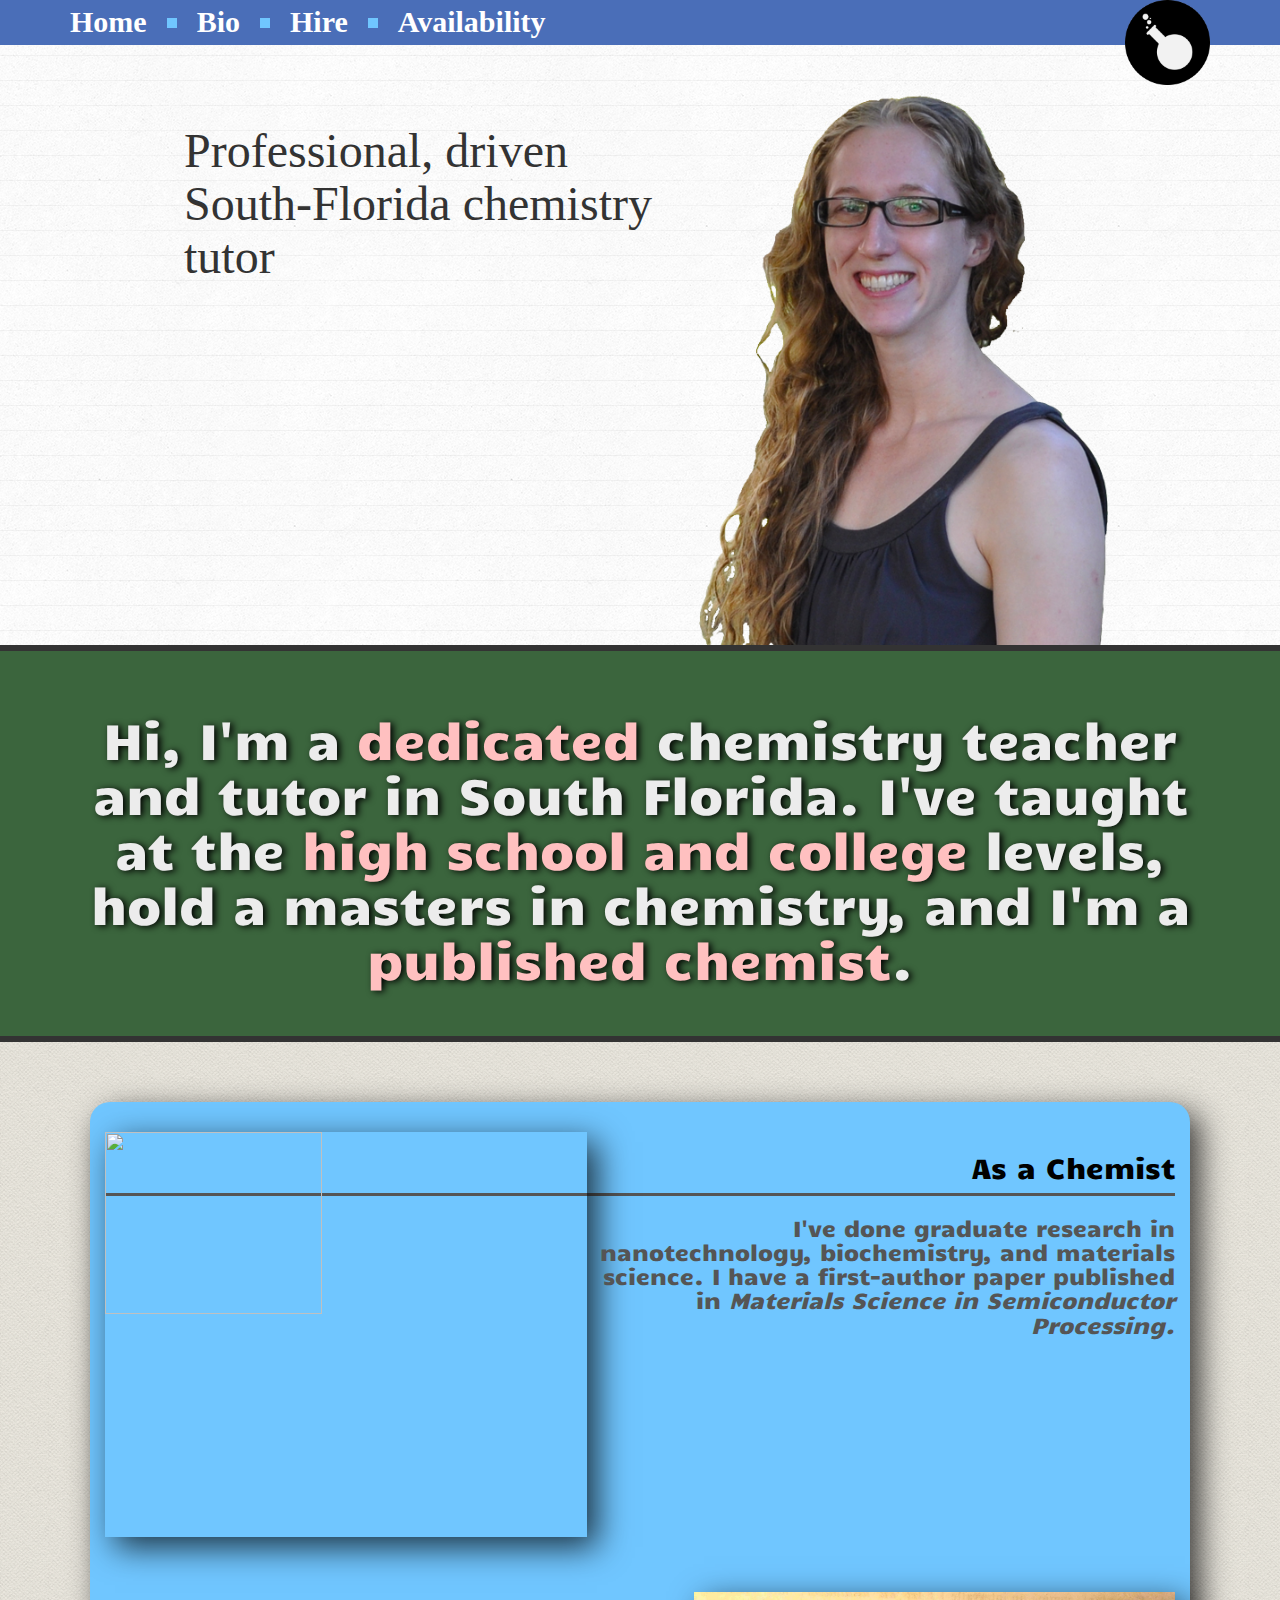
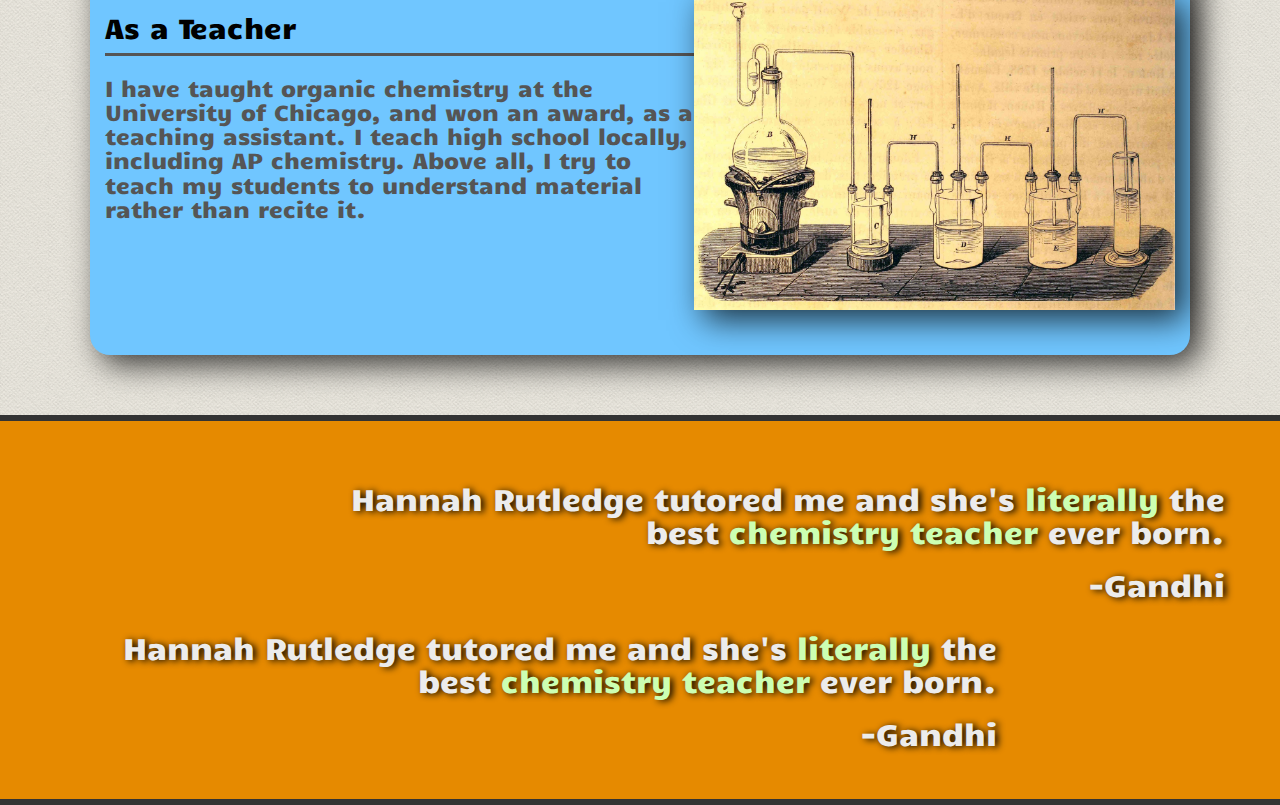
==== index.html @ fa704cb0 "Added Calendar, blurbs on front page" ====
<html lang="en"><head>
    <meta charset="utf-8">
    <meta http-equiv="X-UA-Compatible" content="IE=edge">
    <meta name="viewport" content="width=device-width, initial-scale=1">

    <title>Hannah Rutledge Tutoring</title>

    <!-- Bootstrap core CSS -->
    <link href="css/bootstrap.min.css" rel="stylesheet">
    <link href="css/bootstrap-theme.min.css" rel="stylesheet">
    <link href="css/custom.css" rel="stylesheet">
    <link href='http://fonts.googleapis.com/css?family=Permanent+Marker|Candal' rel='stylesheet' type='text/css'>
</head>

<body>


<div id="navbar">
    <div class="container">
        <div class="navbar-button"><h2><a href="index.html">Home</a></h2></div><span class="navbar-dot"></span>
        <div class="navbar-button"><h2><a href="bio.html">Bio</a></h2></div><span class="navbar-dot"></span>
        <div class="navbar-button"><h2><a href="hire.html">Hire</a></h2></div><span class="navbar-dot"></span>
        <div class="navbar-button"><h2><a href="availability.html">Availability</a></h2></div>
        <img src="img/chem-icon.png">
    </div>
</div>

<div id="jumbotron-background">
    <div class="container" style="height:600px; position:relative;">
        <h1 class="jumbotron-text">Professional, driven South-Florida chemistry tutor</h1>
        <img class="jumbotron-img" src="img/cover-2.png">
    </div>
</div>

<div class="chalkboard">
    <div class="container">
        <h2 class="chalkboard-text">Hi, I'm a <em>dedicated</em> chemistry teacher and tutor in South Florida. I've taught at the <em>high school and college</em> levels, hold a masters in chemistry, and I'm a <em>published chemist</em>.</h2>
    </div>
</div>

<div class="neutral-background">
    <div class="container">
        <div class="trans">
            <div class="row">
            <img src="img/nanotube.png" style="float:left; width:45%; margin-bottom:15px;">     
                <div style="text-align:right;">    
                    <h2>As a Chemist</h2>
                    <h3>I've done graduate research in nanotechnology, biochemistry, and materials science. I have a first-author paper published in <em>Materials Science in Semiconductor Processing.</em></h3>
                </div>
            </div>
            <br><br>
            <div class="row">
                <img src="img/lab.jpg" style="float:right; width:45%; margin-bottom:15px;">
                <div style="text-align:left;">
                    <h2>As a Teacher</h2>
                    <h3>I have taught organic chemistry at the University of Chicago, and won an award, as a teaching assistant. I teach high school locally, including AP chemistry. Above all, I try to teach my students to understand material rather than recite it.</h3>
                </div>
            </div>
        </div>
    </div>
</div>

<div class="orange-bg">
    <div class="container">
        <div class="row" style="padding-left:20%">
            <h2 class="orange-bg-text" style="text-align:right">Hannah Rutledge tutored me and she's <em>literally</em> the best <em>chemistry teacher</em> ever born.</h2>
            <h2 class="orange-bg-text" style="text-align:right">-Gandhi</h2>
        </div>
        <div class="row" style="padding-right:20%">
            <h2 class="orange-bg-text" style="text-align:right">Hannah Rutledge tutored me and she's <em>literally</em> the best <em>chemistry teacher</em> ever born.</h2>
            <h2 class="orange-bg-text" style="text-align:right">-Gandhi</h2>
        </div>
    </div>
</div>







<!-- Bootstrap core JavaScript
================================================== -->
<!-- Placed at the end of the document so the pages load faster -->
<script src="lib/jquery.js"></script>
<script src="js/bootstrap.min.js"></script>
<!-- IE10 viewport hack for Surface/desktop Windows 8 bug -->



</body></html>
---- css/custom.css ----
#navbar{
    background-color: #4A6EB8;
    height:45px;
    vertical-align:middle;
}

#navbar h2{
   font-family: "Calisto MT", "Bookman Old Style", Bookman, "Goudy Old Style", Garamond, "Hoefler Text", "Bitstream Charter", Georgia, serif;
   padding:5px 0;
   margin:0 0;
   font-weight:700;
   color:white;
}

#navbar h2:hover{
    border-bottom:solid;
    border-width:2px;
    border-color:#70C6FF;
    cursor:pointer;
}

.navbar-button{
    display:inline-block;
    padding-top:0px;
    display:inline-block;
    float:left;
}



.navbar-dot{
    vertical-align:middle;
    background-color:#ffffff;
    height:10px;
    width:10px;
    float:left;
    margin-top:18px;
    background-color:#70C6FF;
    margin:18px 20px;
}

#navbar img{
    height:85px;
    width:85px;
    float:right;
}

#jumbotron-background{
    background-image:url("../img/linedpaper.png");
}

.jumbotron-text{
    font-family: 'Permanent Marker', cursive;
    position:relative;
    top:10%;
    left:10%;
    width:45%;
    font-size:48px;
}

.jumbotron-img{
    position:absolute;
    top:8%;
    left:55%;
    height:92%;
}

.chalkboard{
    background-color:#3B653D;
    text-align:center;
    padding:40px;
    border-top:solid;
    border-bottom:solid;
    border-width:6px;
}

.chalkboard-text{
    text-shadow: 3px 1px 7px rgba(0, 0, 0, 1);
    color:#ececec;
    font-family: 'Candal', sans-serif;
    width:100%;
    font-size:50px;
}

.chalkboard-text em{
    font-style:normal;
    color:#ffc0c0;
}

.neutral-background{
    /*background-color:#d3d3d3;*/
    background-image:url("../img/seamless_paper_texture.png");  
    padding:40px 0;
}

.neutral-background h2{
    /*text-shadow: 2px 2px 6px rgba(115, 115, 156, 1);*/
    font-size:28px;
    font-family:'Candal',sans-serif;
    color:#000000;
    border-color:#555555 !important;
    border-bottom:solid;
    padding-bottom:10px;
}

.neutral-background h3{
    font-size:22px;
    font-family:'Candal',sans-serif;
    color:#555555;
}

.trans{
    -webkit-box-shadow: 10px 10px 31px 0px rgba(0,0,0,0.75);
    -moz-box-shadow: 10px 10px 31px 0px rgba(0,0,0,0.75);
    box-shadow: 10px 10px 31px 0px rgba(0,0,0,0.75);
    -webkit-border-radius: 20px;
    -moz-border-radius: 20px;
    border-radius: 20px;
    margin:20px 20px;
    padding:30px 30px;
    background-color:#70C6FF;
}

.trans img{
    -webkit-box-shadow: 10px 10px 31px 0px rgba(0,0,0,0.75);
    -moz-box-shadow: 10px 10px 31px 0px rgba(0,0,0,0.75);
    box-shadow: 10px 10px 31px 0px rgba(0,0,0,0.75);
}

.orange-bg{
    background-color:#E68A00;
    text-align:center;
    padding:40px 0;
    border-top:solid;
    border-bottom:solid;
    border-width:6px;
}

.orange-bg-text{
    text-shadow: 3px 1px 7px rgba(0, 0, 0, 1);
    color:#ececec;
    font-family: 'Candal', sans-serif;
    width:100%;
    font-size:30px !important;
}

.orange-bg-text em{
    font-style:normal;
    color:#CCFFB2;
}


.biography{
    position:relative;
    background-color:#3B653D;
    text-align:left;
    padding:10px 50px 30px 50px;
    border:solid;
    border-width:6px;
    margin: 30px 0;
    width:80%;
    -webkit-border-radius: 15px;
    -moz-border-radius: 15px;
    border-radius: 15px;
}

.biography h2{
    text-shadow: 3px 1px 7px rgba(0, 0, 0, 1);
    color:#ececec;
    font-family: 'Candal', sans-serif;
    width:100%;
    font-size:30px;
}

.hire-column{
    background-image:url("../img/trans-bg.png");
    position:relative;
    text-align:left;
    padding: 10px 20px 30px 20px;
    -webkit-border-radius: 15px;
    -moz-border-radius: 15px;
    border-radius: 15px;
}

.hire-column h2{
    /*text-shadow: 3px 1px 7px rgba(0, 0, 0, 1);*/
    color:black;
    font-family: 'Candal', sans-serif;
    width:100%;
    font-size:30px;
}

textarea{
    resize:none;
}

a{
    color:inherit;
    text-decoration:inherit;
}

a:hover{
    color:inherit;
    text-decoration:inherit;
}

a:visited{
    color:inherit;
    text-decoration:inherit;
}
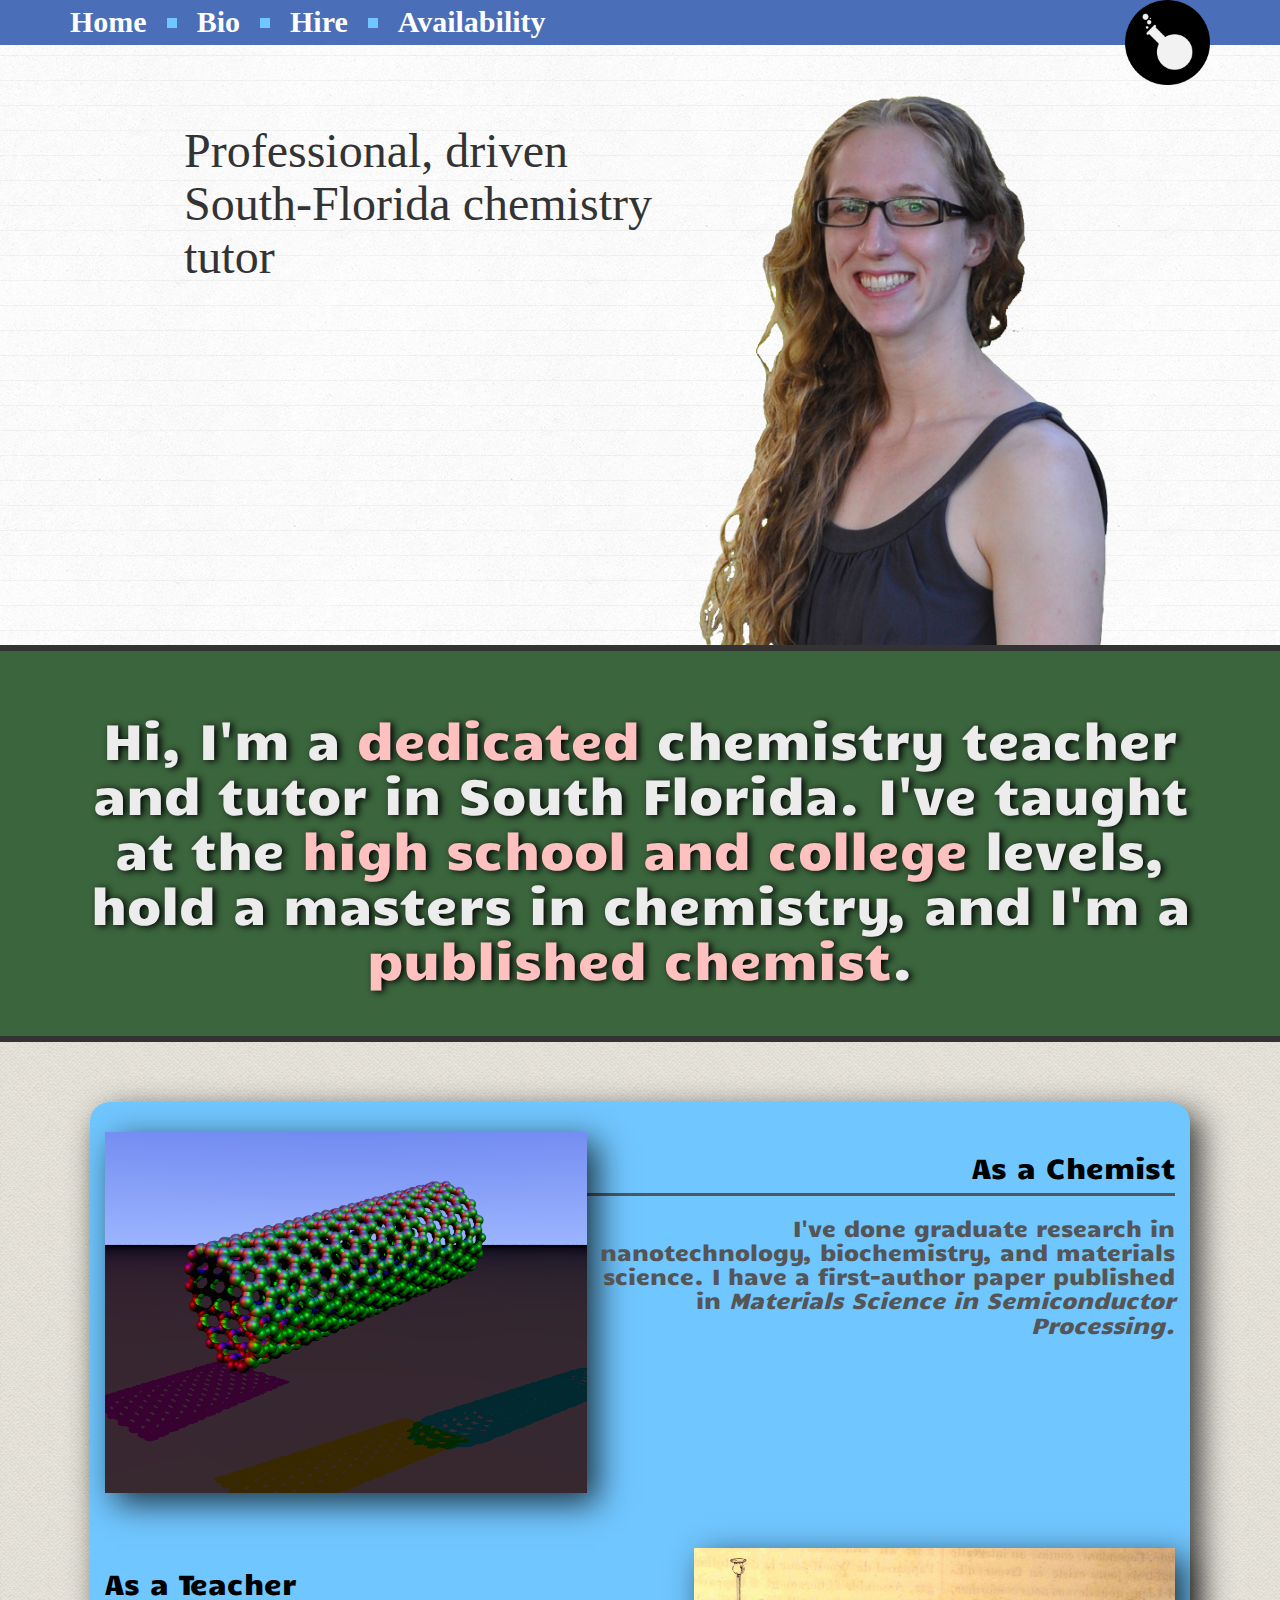
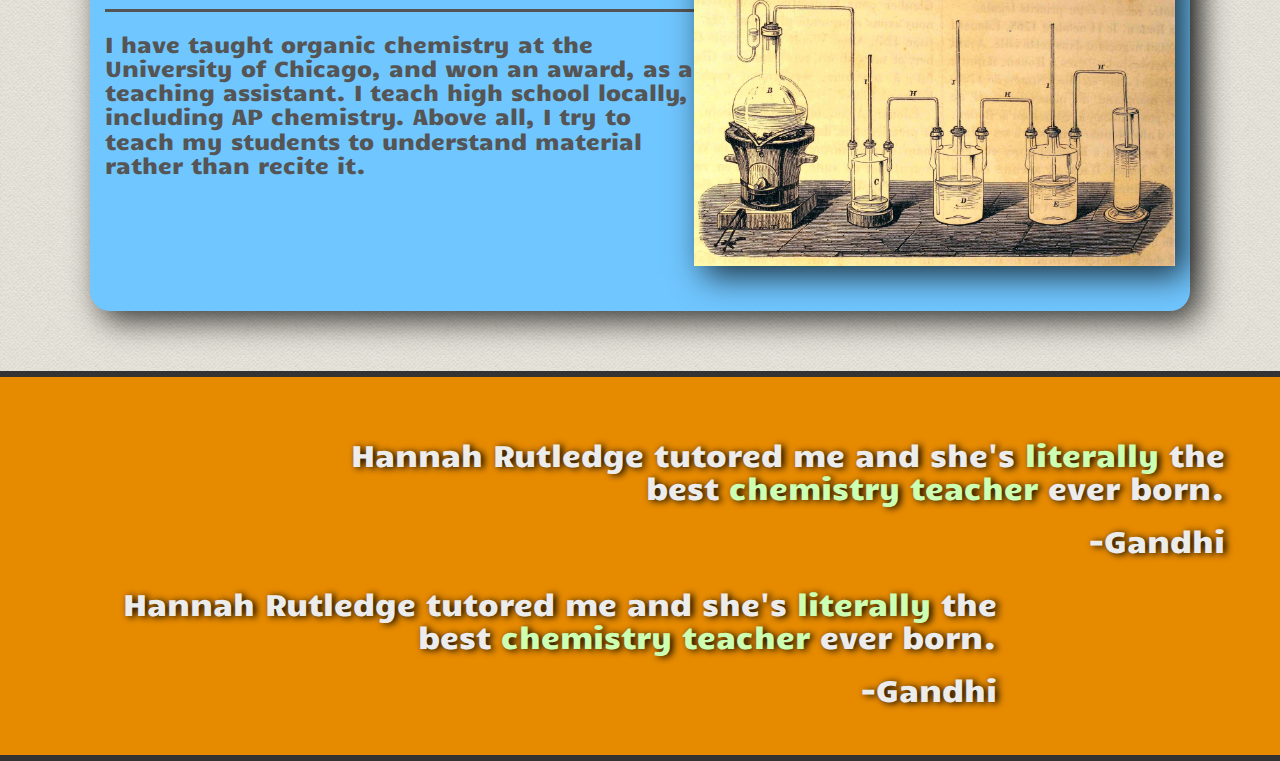
==== commit 0479ec68: "fix html typo" ====
--- a/index.html
+++ b/index.html
@@ -42,7 +42,7 @@
     <div class="container">
         <div class="trans">
             <div class="row">
-            <img src="img/nanotube.png" style="float:left; width:45%; margin-bottom:15px;">     
+            <img src="img/nanotube.PNG" style="float:left; width:45%; margin-bottom:15px;">     
                 <div style="text-align:right;">    
                     <h2>As a Chemist</h2>
                     <h3>I've done graduate research in nanotechnology, biochemistry, and materials science. I have a first-author paper published in <em>Materials Science in Semiconductor Processing.</em></h3>
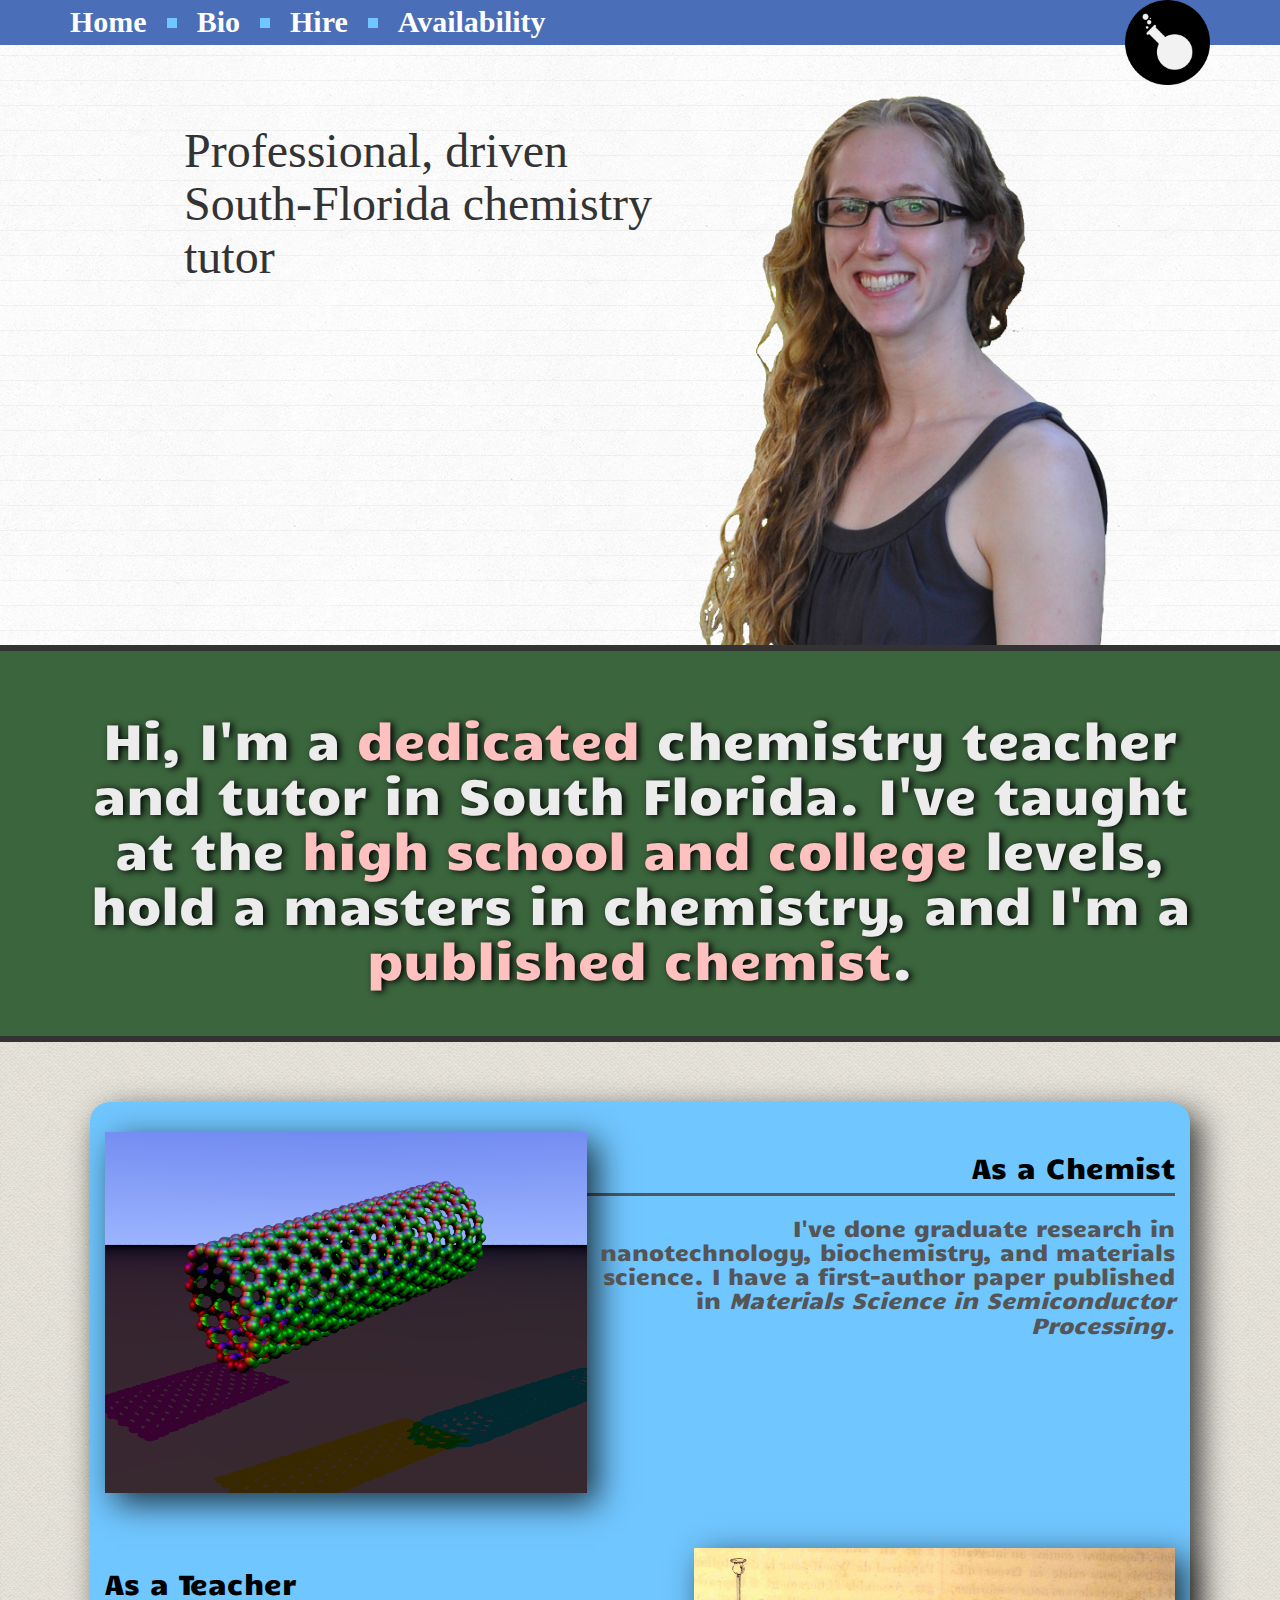
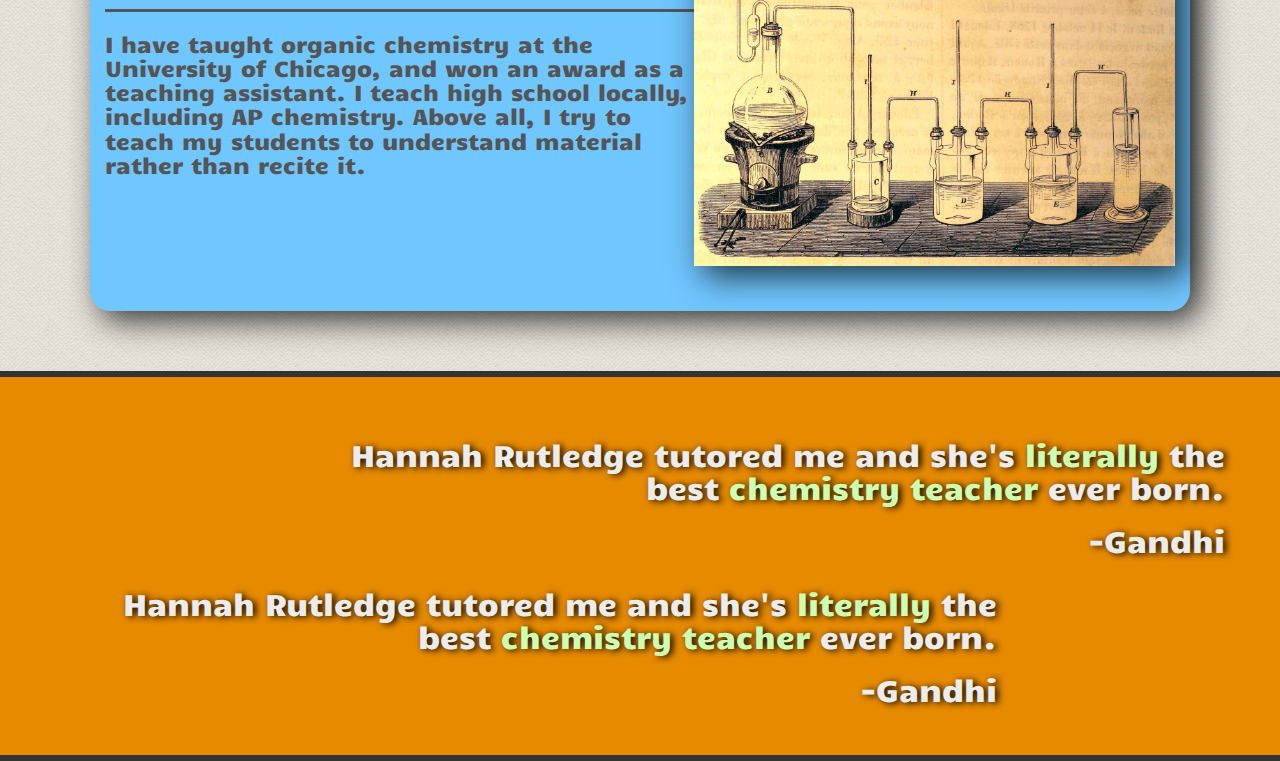
==== commit 1d2ec062: "Removed comma (typo)" ====
--- a/index.html
+++ b/index.html
@@ -53,7 +53,7 @@
                 <img src="img/lab.jpg" style="float:right; width:45%; margin-bottom:15px;">
                 <div style="text-align:left;">
                     <h2>As a Teacher</h2>
-                    <h3>I have taught organic chemistry at the University of Chicago, and won an award, as a teaching assistant. I teach high school locally, including AP chemistry. Above all, I try to teach my students to understand material rather than recite it.</h3>
+                    <h3>I have taught organic chemistry at the University of Chicago, and won an award as a teaching assistant. I teach high school locally, including AP chemistry. Above all, I try to teach my students to understand material rather than recite it.</h3>
                 </div>
             </div>
         </div>
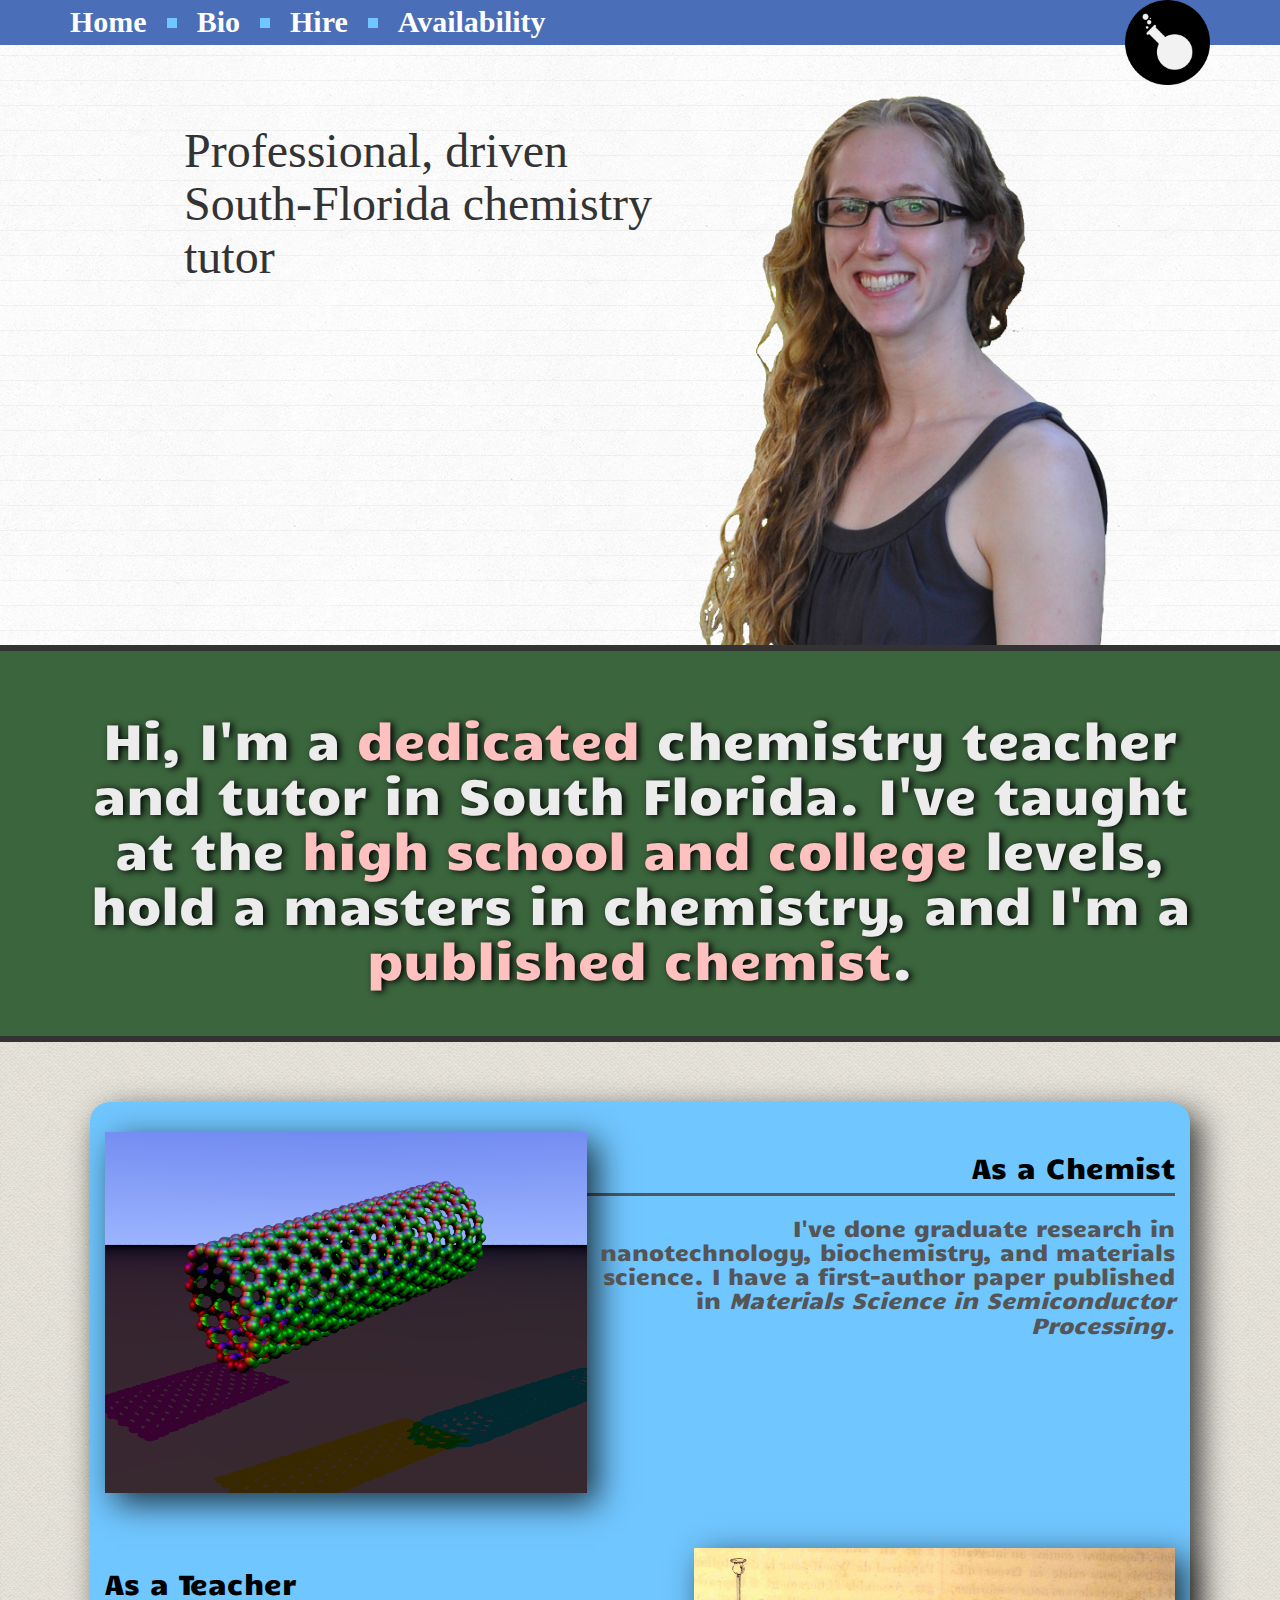
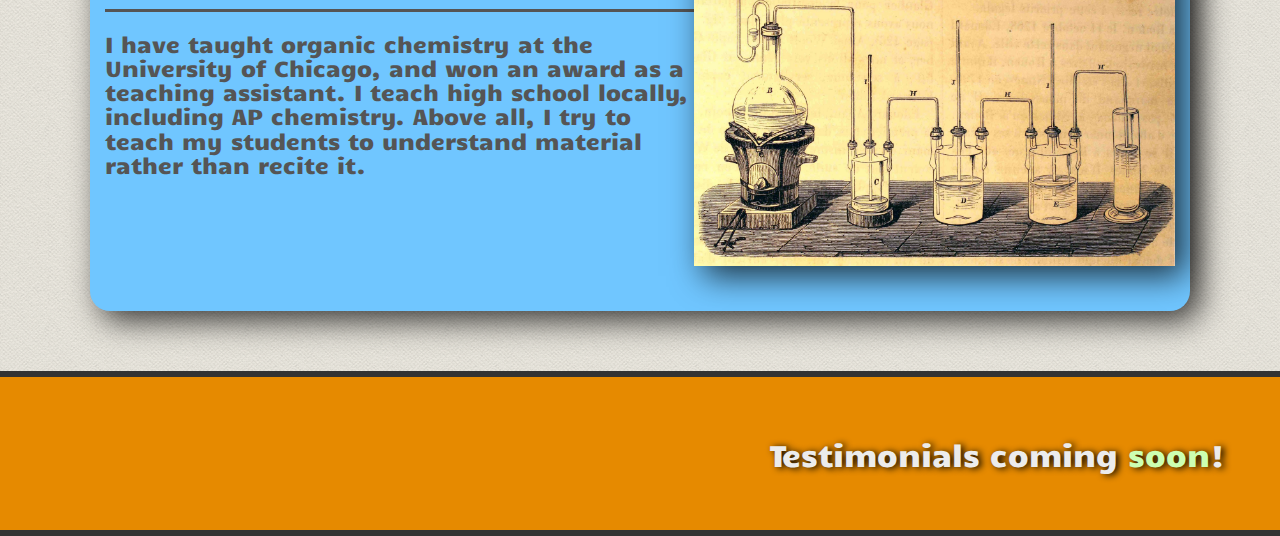
==== commit cbc43046: "Changed testimonials" ====
--- a/index.html
+++ b/index.html
@@ -1,15 +1,24 @@
+<!DOCTYPE HTML>
 <html lang="en"><head>
     <meta charset="utf-8">
-    <meta http-equiv="X-UA-Compatible" content="IE=edge">
+    <!-- <meta http-equiv="X-UA-Compatible" content="IE=edge"> -->
     <meta name="viewport" content="width=device-width, initial-scale=1">
 
     <title>Hannah Rutledge Tutoring</title>
 
     <!-- Bootstrap core CSS -->
     <link href="css/bootstrap.min.css" rel="stylesheet">
-    <link href="css/bootstrap-theme.min.css" rel="stylesheet">
     <link href="css/custom.css" rel="stylesheet">
     <link href='http://fonts.googleapis.com/css?family=Permanent+Marker|Candal' rel='stylesheet' type='text/css'>
+    <script src="lib/jquery.js"></script>
+    <script src="js/bootstrap.min.js"></script>
+
+     <!--[if lt IE 9]>
+        <script type="text/javascript" src="lib/html5shiv.js"></script>
+        <script type="text/javascript" src="lib/respond.js"></script>
+    <![endif]-->
+
+   
 </head>
 
 <body>
@@ -63,12 +72,11 @@
 <div class="orange-bg">
     <div class="container">
         <div class="row" style="padding-left:20%">
-            <h2 class="orange-bg-text" style="text-align:right">Hannah Rutledge tutored me and she's <em>literally</em> the best <em>chemistry teacher</em> ever born.</h2>
-            <h2 class="orange-bg-text" style="text-align:right">-Gandhi</h2>
+            <h2 class="orange-bg-text" style="text-align:right">Testimonials coming <em>soon</em>!</h2>
+            <h2 class="orange-bg-text" style="text-align:right"></h2>
         </div>
         <div class="row" style="padding-right:20%">
-            <h2 class="orange-bg-text" style="text-align:right">Hannah Rutledge tutored me and she's <em>literally</em> the best <em>chemistry teacher</em> ever born.</h2>
-            <h2 class="orange-bg-text" style="text-align:right">-Gandhi</h2>
+
         </div>
     </div>
 </div>
@@ -79,13 +87,6 @@
 
 
 
-<!-- Bootstrap core JavaScript
-================================================== -->
-<!-- Placed at the end of the document so the pages load faster -->
-<script src="lib/jquery.js"></script>
-<script src="js/bootstrap.min.js"></script>
-<!-- IE10 viewport hack for Surface/desktop Windows 8 bug -->
-
 
 
 </body></html>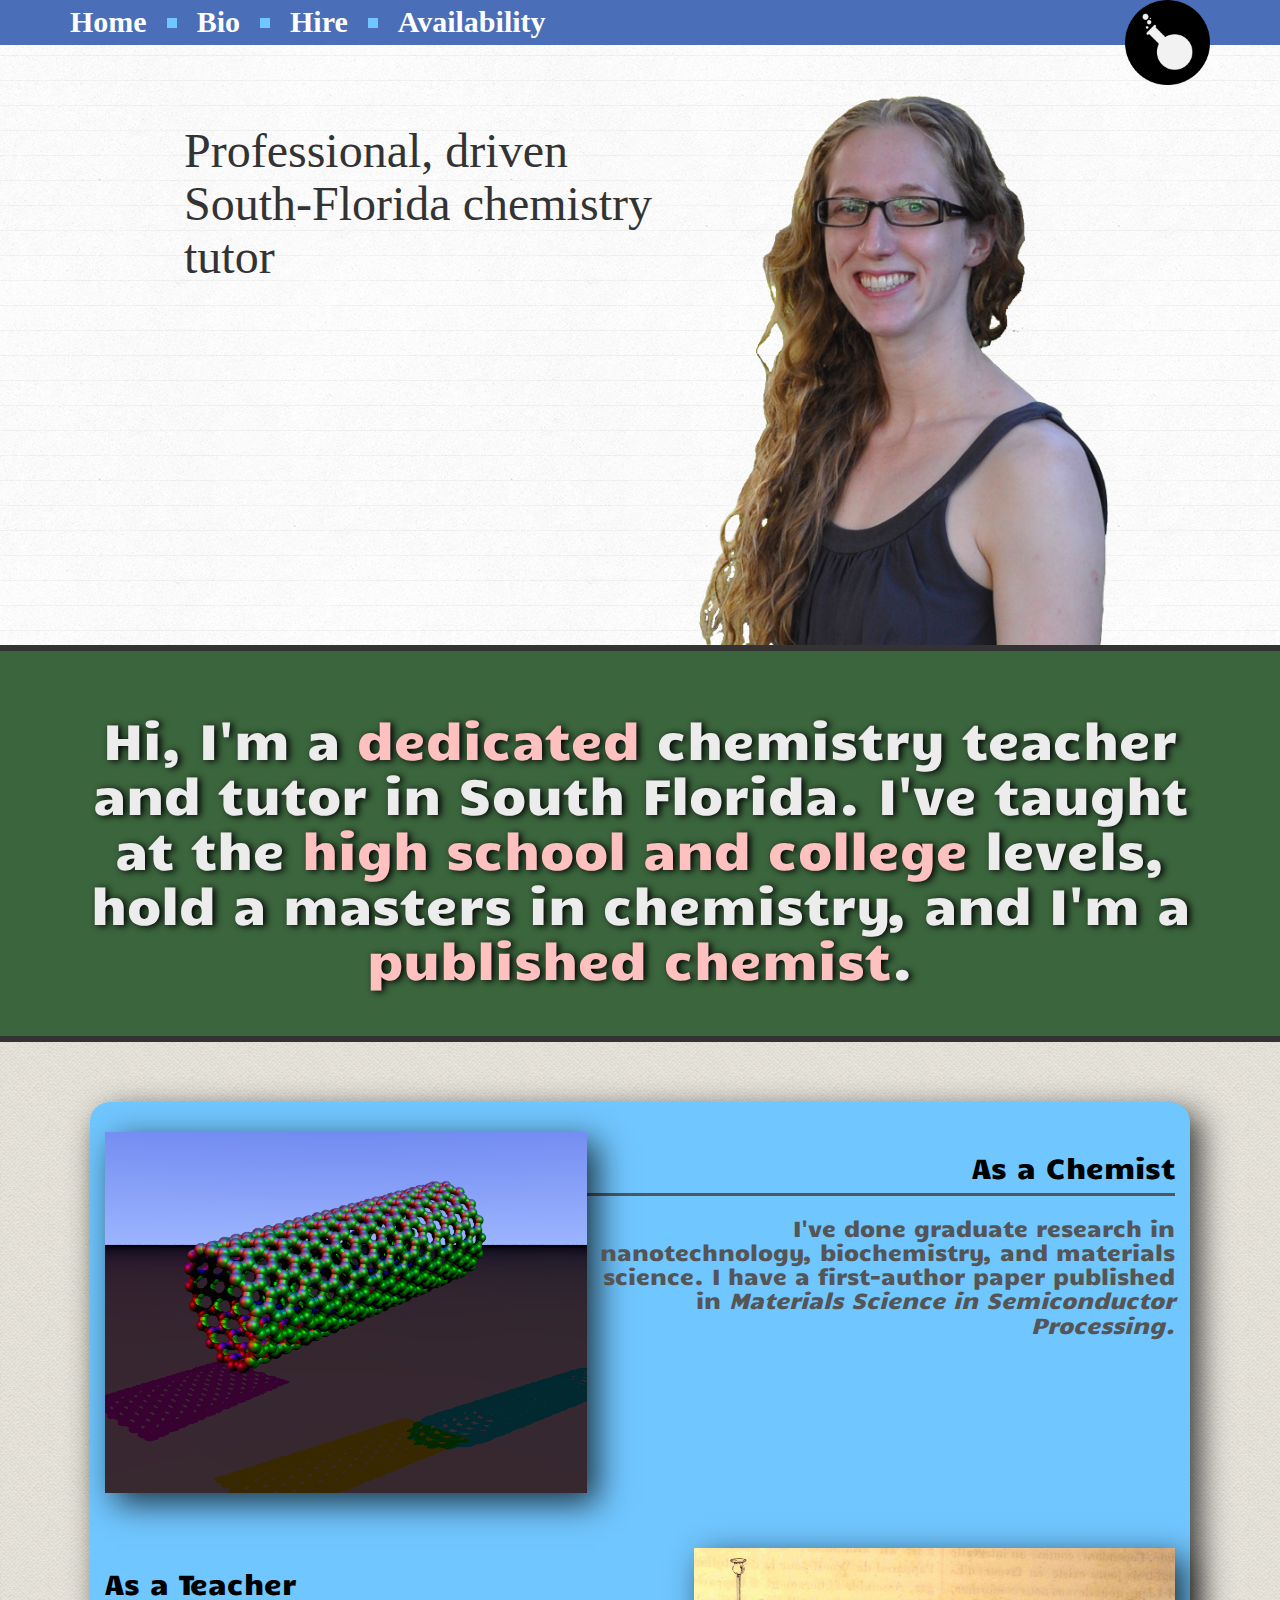
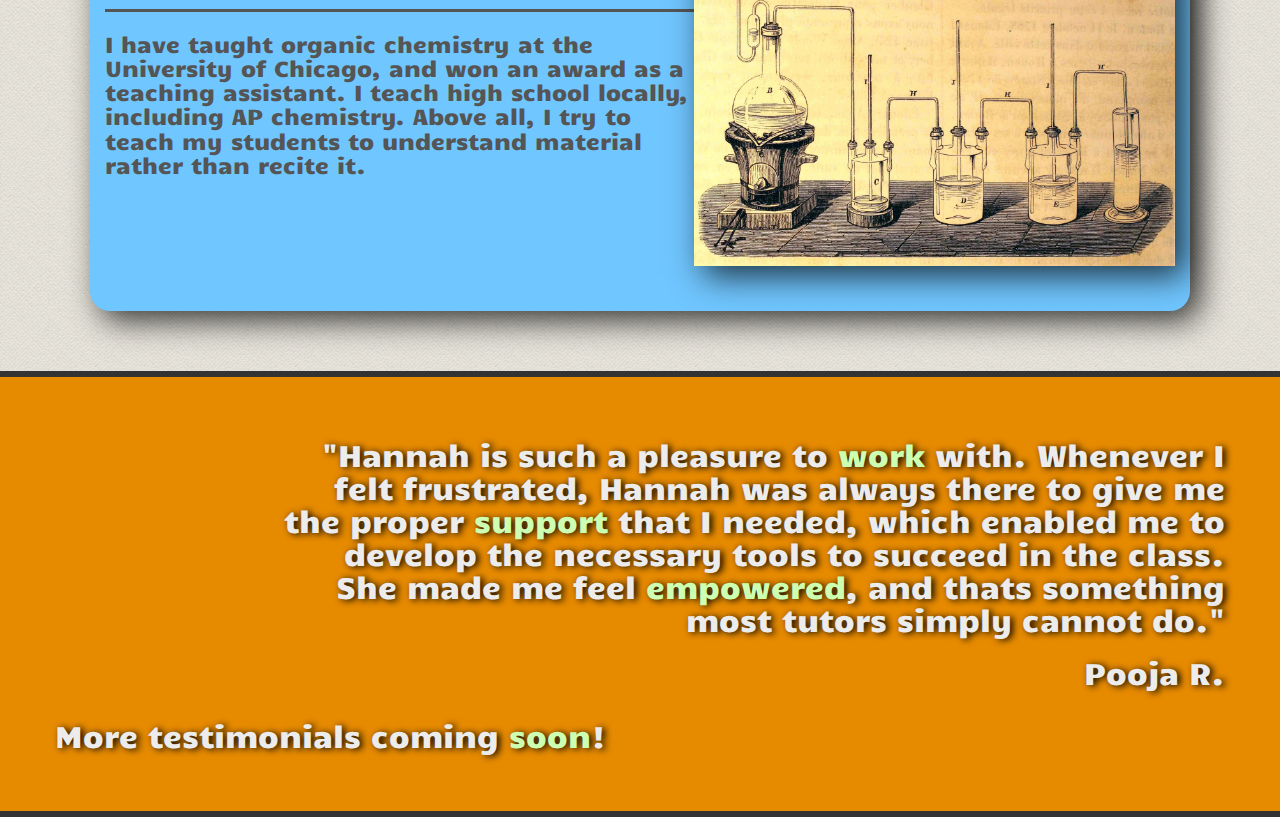
==== commit bed6b892: "Testimonial" ====
--- a/index.html
+++ b/index.html
@@ -72,8 +72,12 @@
 <div class="orange-bg">
     <div class="container">
         <div class="row" style="padding-left:20%">
-            <h2 class="orange-bg-text" style="text-align:right">Testimonials coming <em>soon</em>!</h2>
-            <h2 class="orange-bg-text" style="text-align:right"></h2>
+            <h2 class="orange-bg-text" style="text-align:right">"Hannah is such a pleasure to <em>work</em> with. Whenever I felt frustrated, Hannah was always there to give me the proper <em>support</em> that I needed, which enabled me to develop the necessary tools to succeed in the class. She made me feel <em>empowered</em>, and thats something most tutors simply cannot do."</h2>
+            <h2 class="orange-bg-text" style="text-align:right">Pooja R.</h2>
+        </div>
+        <div class="row">
+            <h2 class="orange-bg-text" style="text-align:left">More testimonials coming <em>soon</em>!</h2>
+            <h2 class="orange-bg-text" style="text-align:left"></h2>
         </div>
         <div class="row" style="padding-right:20%">
 
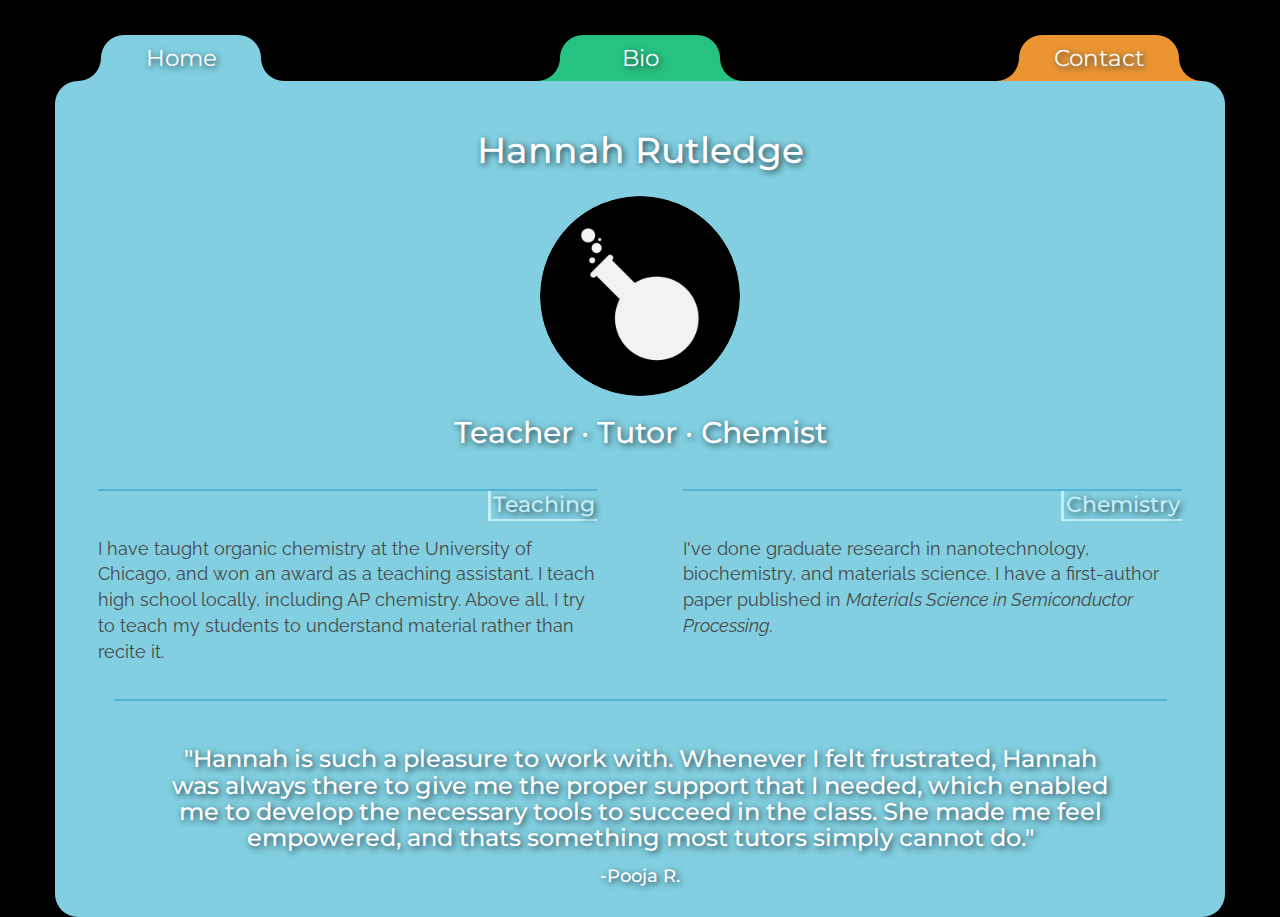
==== commit c533a05d: "Site Redesign" ====
--- a/index.html
+++ b/index.html
@@ -1,96 +1,150 @@
 <!DOCTYPE HTML>
 <html lang="en"><head>
-    <meta charset="utf-8">
-    <!-- <meta http-equiv="X-UA-Compatible" content="IE=edge"> -->
-    <meta name="viewport" content="width=device-width, initial-scale=1">
+<meta charset="utf-8">
+<!-- <meta http-equiv="X-UA-Compatible" content="IE=edge"> -->
+<meta name="viewport" content="width=device-width, initial-scale=1">
 
-    <title>Hannah Rutledge Tutoring</title>
+<title>Hannah Rutledge Tutoring</title>
 
-    <!-- Bootstrap core CSS -->
-    <link href="css/bootstrap.min.css" rel="stylesheet">
-    <link href="css/custom.css" rel="stylesheet">
-    <link href='http://fonts.googleapis.com/css?family=Permanent+Marker|Candal' rel='stylesheet' type='text/css'>
-    <script src="lib/jquery.js"></script>
-    <script src="js/bootstrap.min.js"></script>
+<!-- Bootstrap core CSS -->
+<link href='http://fonts.googleapis.com/css?family=Montserrat|Raleway' rel='stylesheet' type='text/css'>
+<link href="css/bootstrap.min.css" rel="stylesheet">
+<link href="css/custom.css" rel="stylesheet">
+<script src="lib/jquery.js"></script>
+<script src="lib/bootstrap.min.js"></script>
+<script src="lib/custom.js"></script>
+<script src="lib/placeholder.js"></script>
 
-     <!--[if lt IE 9]>
-        <script type="text/javascript" src="lib/html5shiv.js"></script>
-        <script type="text/javascript" src="lib/respond.js"></script>
-    <![endif]-->
+<!--[if lt IE 9]>
+  <script type="text/javascript" src="lib/html5shiv.js"></script>
+  <script type="text/javascript" src="lib/respond.js"></script>
+  <![endif]-->
 
-   
 </head>
 
 <body>
 
+  <div class="pageWrapper">
+    <div class="container curved">
 
-<div id="navbar">
-    <div class="container">
-        <div class="navbar-button"><h2><a href="index.html">Home</a></h2></div><span class="navbar-dot"></span>
-        <div class="navbar-button"><h2><a href="bio.html">Bio</a></h2></div><span class="navbar-dot"></span>
-        <div class="navbar-button"><h2><a href="hire.html">Hire</a></h2></div><span class="navbar-dot"></span>
-        <div class="navbar-button"><h2><a href="availability.html">Availability</a></h2></div>
-        <img src="img/chem-icon.png">
+      <div class="row">
+        <div class="col-xs-4" style="padding:0 !important;">
+          <div class="tab">
+            <span class="leftTab"></span>
+            <span class="leftTabSmall blue"></span>
+            <span class="middleTab blue homeTab"><p>Home</p></span>
+            <span class="rightTab"></span>
+            <span class="rightTabSmall blue"></span>
+          </div>
+        </div>
+        <div class="col-xs-4" style="padding:0 !important;">
+          <div class="tab" style="margin:0 auto; left:0; right:0">
+            <span class="leftTab"></span>
+            <span class="leftTabSmall green"></span>
+            <span class="middleTab green bioTab"><p>Bio</p></span>
+            <span class="rightTab"></span>
+            <span class="rightTabSmall green"></span>
+          </div>
+        </div>
+        <div class="col-xs-4" style="padding:0 !important;">
+          <div class="tab" style="margin:0 46px; right:0">
+            <span class="leftTab"></span>
+            <span class="leftTabSmall orange"></span>
+            <span class="middleTab orange contactTab"><p>Contact</p></span>
+            <span class="rightTab"></span>
+            <span class="rightTabSmall orange"></span>
+          </div>
+        </div>
+      </div>
+
+      <div class="homePage">
+        <div class="row">
+          <div class="col-lg-12 curved blue">
+
+            <div class="header">
+              <h1>Hannah Rutledge</h1>
+              <img src="img/chem-icon.png" alt="">
+              <h2>Teacher &middot; Tutor &middot; Chemist</h2>
+            </div>
+
+            <div class="row">
+              <div class="homeContent">
+                <div class="col-md-6">
+                  <span class="title blue">
+                    <h1 class="blueTitle">Teaching</h1>
+                  </span>
+                  <p class="content">I have taught organic chemistry at the University of Chicago, and won an award as a teaching assistant. I teach high school locally, including AP chemistry. Above all, I try to teach my students to understand material rather than recite it.</p>
+                </div>
+                <div class="col-md-6">
+                  <span class="title blue">
+                    <h1 class="blueTitle">Chemistry</h1>
+                  </span>
+                  <p class="content">I've done graduate research in nanotechnology, biochemistry, and materials science. I have a first-author paper published in <em>Materials Science in Semiconductor Processing.</em></p>
+                </div>
+              </div>
+            </div>
+
+            <div class="row">
+              <span class="title blue"></span>
+              <div class="header">
+                <h1 style="font-size:24px; width:80%; display:inline-block; margin:15px auto;">"Hannah is such a pleasure to work with. Whenever I felt frustrated, Hannah was always there to give me the proper support that I needed, which enabled me to develop the necessary tools to succeed in the class. She made me feel empowered, and thats something most tutors simply cannot do."</h1>
+                <h1 style="font-size:18px; margin:0;">-Pooja R.</h1>
+              </div>
+            </div>
+
+          </div>
+        </div>
+      </div>
+
+      <div class="bioPage">
+        <div class="row">
+          <div class="col-lg-12 green curved">
+            <div class="header" style="width:80%; margin:0 auto;">
+              <h1 style="font-size:24px !important; font-family: 'Raleway', sans-serif;">I love science, especially chemistry. I have a BS in chemistry from Rice University. While at Rice, I researched solar cells and published a first author paper. I then earned a MS in chemistry from the University of Chicago, where I was a teaching assistant for organic chemistry. I currently teach high school chemistry (regular, honors, and AP) in South Florida.</h1>
+              <img src="img/chem-icon.png" alt="">
+              <h1 style="font-size:24px !important; font-family: 'Raleway', sans-serif;">I have tutored students for the past 5 years in high school chemistry (regular, honors, and AP), SAT prep, and college chemistry (general chemistry and organic chemistry). I love teaching students to understand chemistry, rather than just memorize the facts. By learning to reason through science problems, chemistry becomes both easier and more interesting!</h1>
+            </div>
+          </div>
+        </div>
+      </div>
+
+      <div class="contactPage">
+        <div class="row">
+          <div class="col-lg-12 orange curved">
+            <div class="header" style="width:80%; margin:0 auto;">
+              <h1 style="font-size:24px !important; font-family: 'Raleway', sans-serif;">I tutor high school chemistry students on Sunday afternoons at Panera Breads in Aventura (on Biscayne Blvd. near Fresh Market). Please check above for my availability outside this time. I tutor one-on-one, or in pairs if you know another chemistry student that would like tutoring at the same time.</h1>
+            </div>
+
+            <div class="title" style="border-color:#F4B350"></div>
+
+            <form role="form" action="http://forms.brace.io/tuckerjeremyw@gmail.com" method="post">
+              <div class="formComponent">
+                <p>
+                  <input type="email" class="" placeholder="Email" id="contact-us-email" name="_replyto">
+                </p>
+              </div>
+              <div class="formComponent">
+                <p>
+                  <input type="text" class="" placeholder="Name" id="contact-us-name" name="Name">
+                </p>
+              </div>
+              <div class="formComponent">
+                <p>
+                  <textarea class="" rows="1" placeholder="Message" id="contact-us-text" name="Comments"></textarea>
+                </p>
+              </div>
+              <button type="submit" value="Send" class="btn-lg btn-primary">Submit</button>
+            </form>
+          </div>
+        </div>
+      </div>
     </div>
+
+  </div>
 </div>
 
-<div id="jumbotron-background">
-    <div class="container" style="height:600px; position:relative;">
-        <h1 class="jumbotron-text">Professional, driven South-Florida chemistry tutor</h1>
-        <img class="jumbotron-img" src="img/cover-2.png">
-    </div>
-</div>
+</body>
 
-<div class="chalkboard">
-    <div class="container">
-        <h2 class="chalkboard-text">Hi, I'm a <em>dedicated</em> chemistry teacher and tutor in South Florida. I've taught at the <em>high school and college</em> levels, hold a masters in chemistry, and I'm a <em>published chemist</em>.</h2>
-    </div>
-</div>
-
-<div class="neutral-background">
-    <div class="container">
-        <div class="trans">
-            <div class="row">
-            <img src="img/nanotube.PNG" style="float:left; width:45%; margin-bottom:15px;">     
-                <div style="text-align:right;">    
-                    <h2>As a Chemist</h2>
-                    <h3>I've done graduate research in nanotechnology, biochemistry, and materials science. I have a first-author paper published in <em>Materials Science in Semiconductor Processing.</em></h3>
-                </div>
-            </div>
-            <br><br>
-            <div class="row">
-                <img src="img/lab.jpg" style="float:right; width:45%; margin-bottom:15px;">
-                <div style="text-align:left;">
-                    <h2>As a Teacher</h2>
-                    <h3>I have taught organic chemistry at the University of Chicago, and won an award as a teaching assistant. I teach high school locally, including AP chemistry. Above all, I try to teach my students to understand material rather than recite it.</h3>
-                </div>
-            </div>
-        </div>
-    </div>
-</div>
-
-<div class="orange-bg">
-    <div class="container">
-        <div class="row" style="padding-left:20%">
-            <h2 class="orange-bg-text" style="text-align:right">"Hannah is such a pleasure to <em>work</em> with. Whenever I felt frustrated, Hannah was always there to give me the proper <em>support</em> that I needed, which enabled me to develop the necessary tools to succeed in the class. She made me feel <em>empowered</em>, and thats something most tutors simply cannot do."</h2>
-            <h2 class="orange-bg-text" style="text-align:right">Pooja R.</h2>
-        </div>
-        <div class="row">
-            <h2 class="orange-bg-text" style="text-align:left">More testimonials coming <em>soon</em>!</h2>
-            <h2 class="orange-bg-text" style="text-align:left"></h2>
-        </div>
-        <div class="row" style="padding-right:20%">
-
-        </div>
-    </div>
-</div>
+</html>
 
 
-
-
-
-
-
-
-
-</body></html>--- a/css/custom.css
+++ b/css/custom.css
@@ -1,213 +1,263 @@
-#navbar{
-    background-color: #4A6EB8;
-    height:45px;
-    vertical-align:middle;
-}
-
-#navbar h2{
-   font-family: "Calisto MT", "Bookman Old Style", Bookman, "Goudy Old Style", Garamond, "Hoefler Text", "Bitstream Charter", Georgia, serif;
-   padding:5px 0;
-   margin:0 0;
-   font-weight:700;
-   color:white;
-}
-
-#navbar h2:hover{
-    border-bottom:solid;
-    border-width:2px;
-    border-color:#70C6FF;
-    cursor:pointer;
-}
-
-.navbar-button{
-    display:inline-block;
-    padding-top:0px;
-    display:inline-block;
-    float:left;
-}
-
-
-
-.navbar-dot{
-    vertical-align:middle;
-    background-color:#ffffff;
-    height:10px;
-    width:10px;
-    float:left;
-    margin-top:18px;
-    background-color:#70C6FF;
-    margin:18px 20px;
-}
-
-#navbar img{
-    height:85px;
-    width:85px;
-    float:right;
-}
-
-#jumbotron-background{
-    background-image:url("../img/linedpaper.png");
-}
-
-.jumbotron-text{
-    font-family: 'Permanent Marker', cursive;
-    position:relative;
-    top:10%;
-    left:10%;
-    width:45%;
-    font-size:48px;
-}
-
-.jumbotron-img{
-    position:absolute;
-    top:8%;
-    left:55%;
-    height:92%;
-}
-
-.chalkboard{
-    background-color:#3B653D;
-    text-align:center;
-    padding:40px;
-    border-top:solid;
-    border-bottom:solid;
-    border-width:6px;
-}
-
-.chalkboard-text{
-    text-shadow: 3px 1px 7px rgba(0, 0, 0, 1);
-    color:#ececec;
-    font-family: 'Candal', sans-serif;
-    width:100%;
-    font-size:50px;
-}
-
-.chalkboard-text em{
-    font-style:normal;
-    color:#ffc0c0;
-}
-
-.neutral-background{
-    /*background-color:#d3d3d3;*/
-    background-image:url("../img/seamless_paper_texture.png");  
-    padding:40px 0;
-}
-
-.neutral-background h2{
-    /*text-shadow: 2px 2px 6px rgba(115, 115, 156, 1);*/
-    font-size:28px;
-    font-family:'Candal',sans-serif;
-    color:#000000;
-    border-color:#555555 !important;
-    border-bottom:solid;
-    padding-bottom:10px;
-}
-
-.neutral-background h3{
-    font-size:22px;
-    font-family:'Candal',sans-serif;
-    color:#555555;
-}
-
-.trans{
-    -webkit-box-shadow: 10px 10px 31px 0px rgba(0,0,0,0.75);
-    -moz-box-shadow: 10px 10px 31px 0px rgba(0,0,0,0.75);
-    box-shadow: 10px 10px 31px 0px rgba(0,0,0,0.75);
-    -webkit-border-radius: 20px;
-    -moz-border-radius: 20px;
-    border-radius: 20px;
-    margin:20px 20px;
-    padding:30px 30px;
-    background-color:#70C6FF;
-}
-
-.trans img{
-    -webkit-box-shadow: 10px 10px 31px 0px rgba(0,0,0,0.75);
-    -moz-box-shadow: 10px 10px 31px 0px rgba(0,0,0,0.75);
-    box-shadow: 10px 10px 31px 0px rgba(0,0,0,0.75);
-}
-
-.orange-bg{
-    background-color:#E68A00;
-    text-align:center;
-    padding:40px 0;
-    border-top:solid;
-    border-bottom:solid;
-    border-width:6px;
-}
-
-.orange-bg-text{
-    text-shadow: 3px 1px 7px rgba(0, 0, 0, 1);
-    color:#ececec;
-    font-family: 'Candal', sans-serif;
-    width:100%;
-    font-size:30px !important;
-}
-
-.orange-bg-text em{
-    font-style:normal;
-    color:#CCFFB2;
-}
-
-
-.biography{
-    position:relative;
-    background-color:#3B653D;
-    text-align:left;
-    padding:10px 50px 30px 50px;
-    border:solid;
-    border-width:6px;
-    margin: 30px 0;
-    width:80%;
-    -webkit-border-radius: 15px;
-    -moz-border-radius: 15px;
-    border-radius: 15px;
-}
-
-.biography h2{
-    text-shadow: 3px 1px 7px rgba(0, 0, 0, 1);
-    color:#ececec;
-    font-family: 'Candal', sans-serif;
-    width:100%;
-    font-size:30px;
-}
-
-.hire-column{
-    background-image:url("../img/trans-bg.png");
-    position:relative;
-    text-align:left;
-    padding: 10px 20px 30px 20px;
-    -webkit-border-radius: 15px;
-    -moz-border-radius: 15px;
-    border-radius: 15px;
-}
-
-.hire-column h2{
-    /*text-shadow: 3px 1px 7px rgba(0, 0, 0, 1);*/
-    color:black;
-    font-family: 'Candal', sans-serif;
-    width:100%;
-    font-size:30px;
-}
-
-textarea{
-    resize:none;
-}
-
 a{
     color:inherit;
-    text-decoration:inherit;
+    text-decoration: none;
 }
 
 a:hover{
     color:inherit;
-    text-decoration:inherit;
+    text-decoration:none;
 }
 
 a:visited{
     color:inherit;
-    text-decoration:inherit;
-}
-
-
-
+    text-decoration: none;
+}
+
+body{
+    background-color:black;
+}
+
+.row{
+    padding:0 !important;
+}
+
+/*Tab Styling*/
+
+.tab{
+    position:absolute;
+    width:160px;
+    height:46px;
+    margin:0 46px;
+    top:-45px;
+    display:inline;
+}
+
+.middleTab{
+    -moz-border-radius-topleft: 23px;
+    -webkit-border-top-left-radius: 23px;
+     border-top-left-radius: 23px;
+    -moz-border-radius-topright: 23px;
+    -webkit-border-top-right-radius: 23px;
+    border-top-right-radius: 23px;
+    position:absolute;
+    display:block;
+    width:100%;
+    background-color:red;
+    height:100%;
+    z-index:10;
+}
+
+.middleTab:hover{
+    cursor:pointer;
+    cursor:hand;
+}
+
+.middleTab p{
+    text-align:center;
+    font-size:23px;
+    font-family: 'Montserrat',sans-serif;
+    color:white;
+    text-shadow: 2px 2px 6px rgba(35, 60, 70, 1);
+    padding:7px 0;
+}
+
+.leftTab,.rightTab{
+    position:absolute;
+    -webkit-border-radius: 23px;
+    -moz-border-radius: 23px;
+    border-radius: 23px;
+    background-color:black;
+    width: 46px;
+    height: 100%;
+    z-index:5;
+ }
+
+ .leftTab{
+    left:-46px; 
+ }
+
+ .rightTab{
+    right:-46px;
+ }
+
+.leftTabSmall,.rightTabSmall{
+    position:absolute;
+    width:50%;
+    height:23px;
+    background-color:red;
+    z-index:0;
+    bottom:0;
+}
+
+.leftTabSmall{
+    left:-23px;  
+}
+
+.rightTabSmall{
+    right:-23px;
+}
+
+/*Page Styling*/
+
+.pageWrapper{
+    position:relative;
+    top:80px;   
+}
+
+.curved{
+   -webkit-border-radius: 23px;
+    -moz-border-radius: 23px;
+    border-radius: 23px;
+}
+
+.blue{
+    background-color:#81CFE0;
+    border-color:#52B3D9 !important;
+}
+
+.blueTitle{
+    color:#C5EFF7;
+}
+
+.green{
+    background-color: #26C281;
+    border-color:#26C281;
+}
+
+.orange{
+    background-color: #EB9532;
+    border-color:#EB9532;
+}
+
+/*Header*/
+
+.header{
+    padding:30px 0;
+    text-align: center;
+}
+
+.header h1,h2{
+    color:white;
+    text-shadow: 2px 2px 6px rgba(35, 60, 70, 1);
+    font-family: 'Montserrat', sans-serif;
+}
+
+.header img{
+    width: 200px;
+    height: auto;
+   -webkit-border-radius: 100px;
+    -moz-border-radius: 100px;
+    border-radius: 100px;
+    margin-top:15px;
+}
+
+/*Homepage*/
+
+.title{
+    display:block;
+    border-top:solid;
+    border-width: 2px;
+    padding: 0;
+    text-align: right;
+    width:90%;
+    margin:0 auto;
+}
+
+.title h1{
+    display:inline-block;
+    padding:2px;
+    margin: 0;
+    text-shadow: 2px 2px 6px rgba(35, 60, 70, 1);
+    font-size:22px;
+    font-family: 'Montserrat',sans-serif;
+    border-bottom: solid;
+    border-width:2px;
+    border-left:solid;
+}
+
+.content{
+    font-family: 'Raleway',sans-serif;
+    display:block;
+    color:#484848;
+    font-size: 18px;
+    margin:15px auto;
+    margin-bottom: 35px;
+    width:90%;
+}
+
+/*BioPage*/
+
+.bioPage img{
+    height:400px;
+    width: 400px;
+}
+
+/*Contact*/
+
+.contactPage p{
+    font-size:20px;
+    border-bottom: solid;
+    margin-bottom:30px;
+}
+
+.contactPage button{
+    display:block;
+    margin:0 auto;
+}
+
+.formComponent{
+    width:70%;
+    margin:0 auto;
+}
+
+form{
+    color:;
+    margin-top:48px;
+    font-family: 'Montserrat', sans-serif;
+    color:#484848;
+}
+
+form,input,textarea{
+    width:100%;
+    outline:0;
+    background-color: #EB9532;
+}
+
+input,textarea{
+    border-style:none;
+}
+
+::-webkit-input-placeholder {
+   color:#484848;
+}
+
+:-moz-placeholder { /* Firefox 18- */
+   color:#484848; 
+}
+
+::-moz-placeholder {  /* Firefox 19+ */
+   color:#484848; 
+}
+
+:-ms-input-placeholder {  
+   color:#484848; 
+}
+
+/*Contact Page*/
+::-webkit-input-placeholder { /* WebKit browsers */
+    direction:rtl;
+}
+:-moz-placeholder { /* Mozilla Firefox 4 to 18 */
+    direction: rtl;
+}
+::-moz-placeholder { /* Mozilla Firefox 19+ but I'm not sure about working */
+    direction: rtl;
+}
+:-ms-input-placeholder { /* Internet Explorer 10+ */
+    direction: rtl;
+}
+
+@media screen and (max-width:980px) {
+
+}
+
